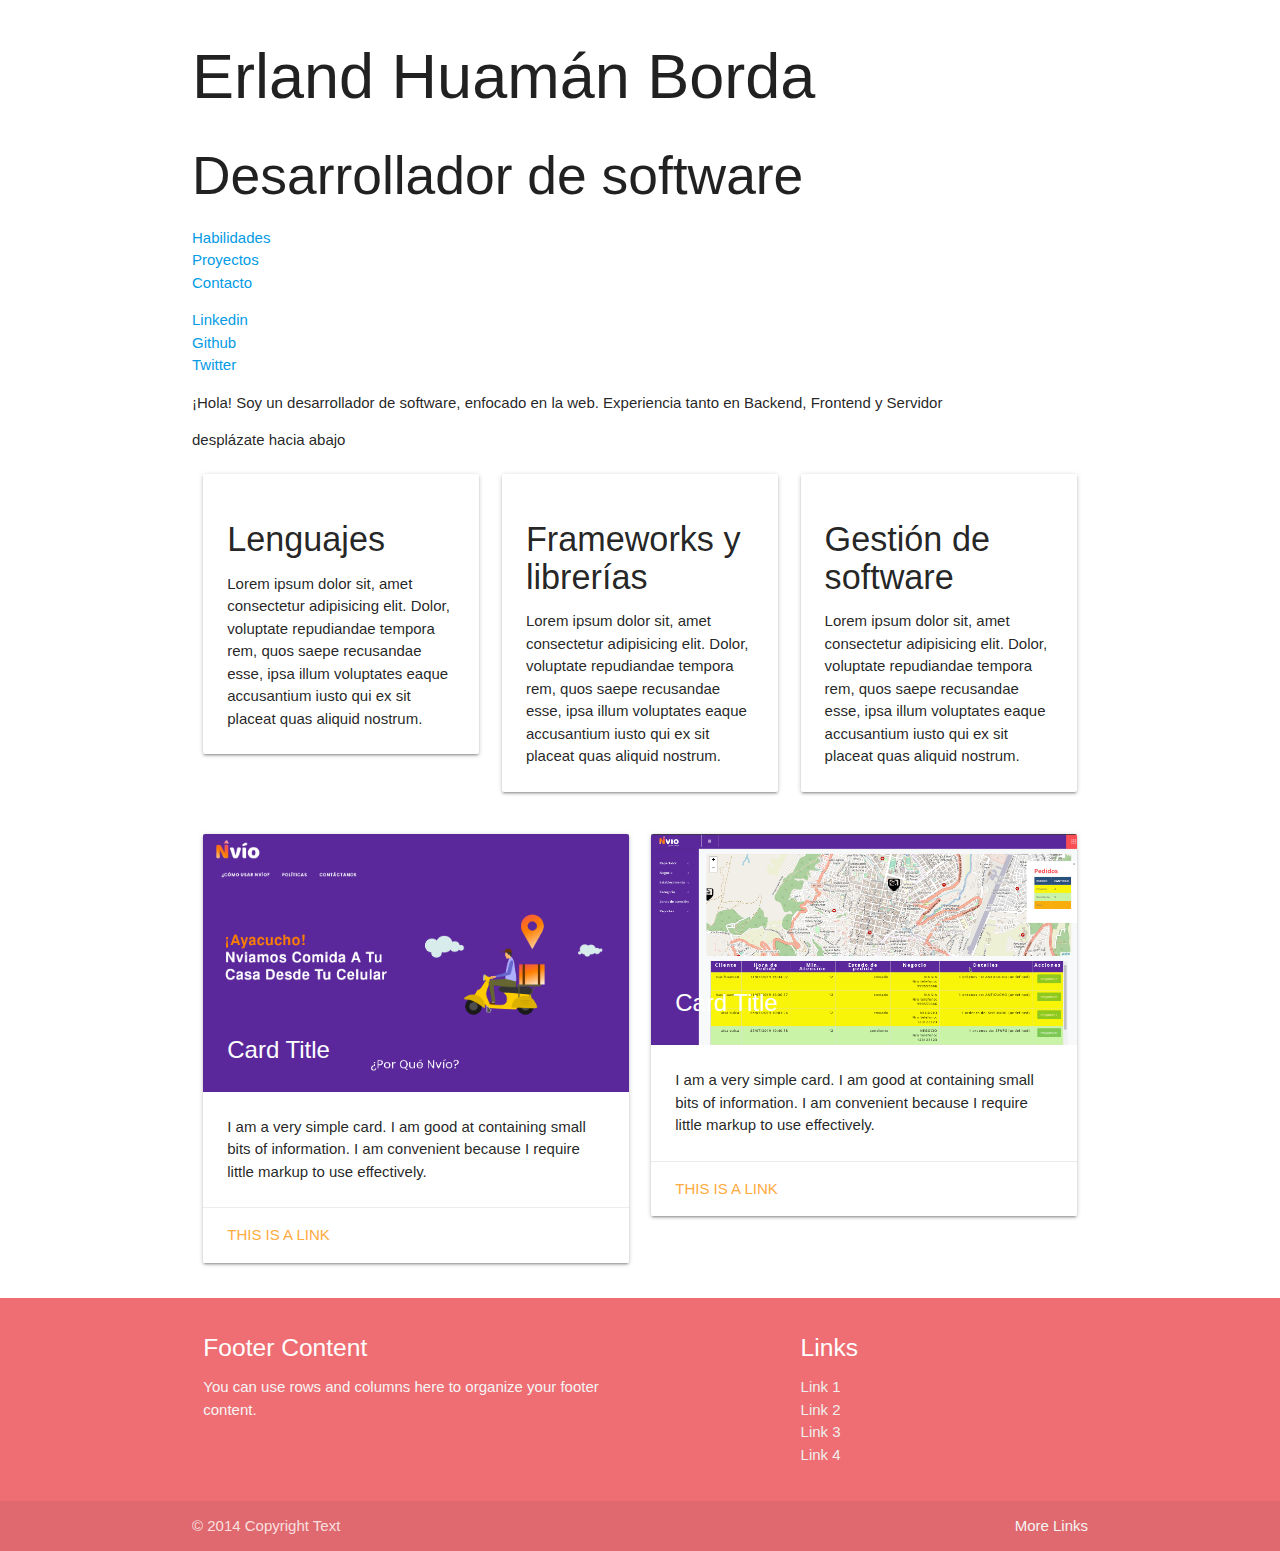
==== index2.html @ 6b4aa566 "nuevo" ====
<!DOCTYPE html>
<html lang="en">

<head>
  <meta charset="UTF-8">
  <meta name="viewport" content="width=device-width, initial-scale=1.0">
  <meta http-equiv="X-UA-Compatible" content="ie=edge">
  <link rel="stylesheet" href="https://cdnjs.cloudflare.com/ajax/libs/materialize/1.0.0/css/materialize.min.css">
  <title>Document</title>
</head>

<body>

  <section id="inicial" class="container">
    <h1>Erland Huamán Borda</h1>
    <h2>Desarrollador de software</h2>
    <ul class="">
      <li><a href="#habilidades" class="">Habilidades</a></li>
      <li><a href="#proyectos" class="">Proyectos</a></li>
      <li><a href="#contacto" class="">Contacto</a></li>
    </ul>
    <ul class="">
      <li><a href="" class="">Linkedin</a></li>
      <li><a href="" class="">Github</a></li>
      <li><a href="" class="">Twitter</a></li>
    </ul>
    <p class="">¡Hola! Soy un desarrollador de software, enfocado en la web. Experiencia tanto en
      Backend, Frontend y Servidor</p>
    <div class="chevron chevron-abajo"></div>
    <p class="scroll-down">desplázate hacia abajo</p>
  </section>

  <section id="habilidades" class="container">
    <div class="row">

      <div class="col s12 m4">
        <div class="card">
          <div class="card-image">
            <img src="" alt="">
            <span></span>
          </div>
          <div class="card-content">
            <h4>Lenguajes</h2>
              <p>Lorem ipsum dolor sit, amet consectetur adipisicing elit. Dolor, voluptate repudiandae tempora rem,
                quos saepe recusandae esse, ipsa illum voluptates eaque accusantium iusto qui ex sit placeat quas
                aliquid nostrum.</p>
          </div>
        </div>
      </div>

      <div class="col s12 m4">
        <div class="card">
          <div class="card-image">
            <img src="" alt="">
            <span></span>
          </div>
          <div class="card-content">
            <h4>Frameworks y librerías</h2>
              <p>Lorem ipsum dolor sit, amet consectetur adipisicing elit. Dolor, voluptate repudiandae tempora rem,
                quos saepe recusandae esse, ipsa illum voluptates eaque accusantium iusto qui ex sit placeat quas
                aliquid nostrum.</p>
          </div>
        </div>
      </div>

      <div class="col s12 m4">
        <div class="card">
          <div class="card-image">
            <img src="" alt="">
            <span></span>
          </div>
          <div class="card-content">
            <h4>Gestión de software</h2>
              <p>Lorem ipsum dolor sit, amet consectetur adipisicing elit. Dolor, voluptate repudiandae tempora rem,
                quos saepe recusandae esse, ipsa illum voluptates eaque accusantium iusto qui ex sit placeat quas
                aliquid nostrum.</p>
          </div>
        </div>
      </div>

    </div>
  </section>

  <section id="proyectos" class="container">
    <div class="row">

      <div class="col s12 m6">
        <div class="card">
          <div class="card-image">
            <a href="https://nvio.pe/">
              <img src="./assets/proyectos/nvio.pe.png">
              <span class="card-title">Card Title</span>
            </a>
          </div>
          <div class="card-content">
            <p>I am a very simple card. I am good at containing small bits of information.
              I am convenient because I require little markup to use effectively.</p>
          </div>
          <div class="card-action">
            <a href="#">This is a link</a>
          </div>
        </div>
      </div>

      <div class="col s12 m6">
        <div class="card">
          <div class="card-image">
            <a href="https://nvio.pe/">
              <img src="./assets/proyectos/dashboard.png">
              <span class="card-title">Card Title</span>
            </a>
          </div>
          <div class="card-content">
            <p>I am a very simple card. I am good at containing small bits of information.
              I am convenient because I require little markup to use effectively.</p>
          </div>
          <div class="card-action">
            <a href="#">This is a link</a>
          </div>
        </div>
      </div>

    </div>
  </section>

  <section id="contacto">

  </section>

  <footer class="page-footer">
    <div class="container">
      <div class="row">
        <div class="col l6 s12">
          <h5 class="white-text">Footer Content</h5>
          <p class="grey-text text-lighten-4">You can use rows and columns here to organize your footer content.</p>
        </div>
        <div class="col l4 offset-l2 s12">
          <h5 class="white-text">Links</h5>
          <ul>
            <li><a class="grey-text text-lighten-3" href="#!">Link 1</a></li>
            <li><a class="grey-text text-lighten-3" href="#!">Link 2</a></li>
            <li><a class="grey-text text-lighten-3" href="#!">Link 3</a></li>
            <li><a class="grey-text text-lighten-3" href="#!">Link 4</a></li>
          </ul>
        </div>
      </div>
    </div>
    <div class="footer-copyright">
      <div class="container">
        © 2014 Copyright Text
        <a class="grey-text text-lighten-4 right" href="#!">More Links</a>
      </div>
    </div>
  </footer>

</body>

</html>
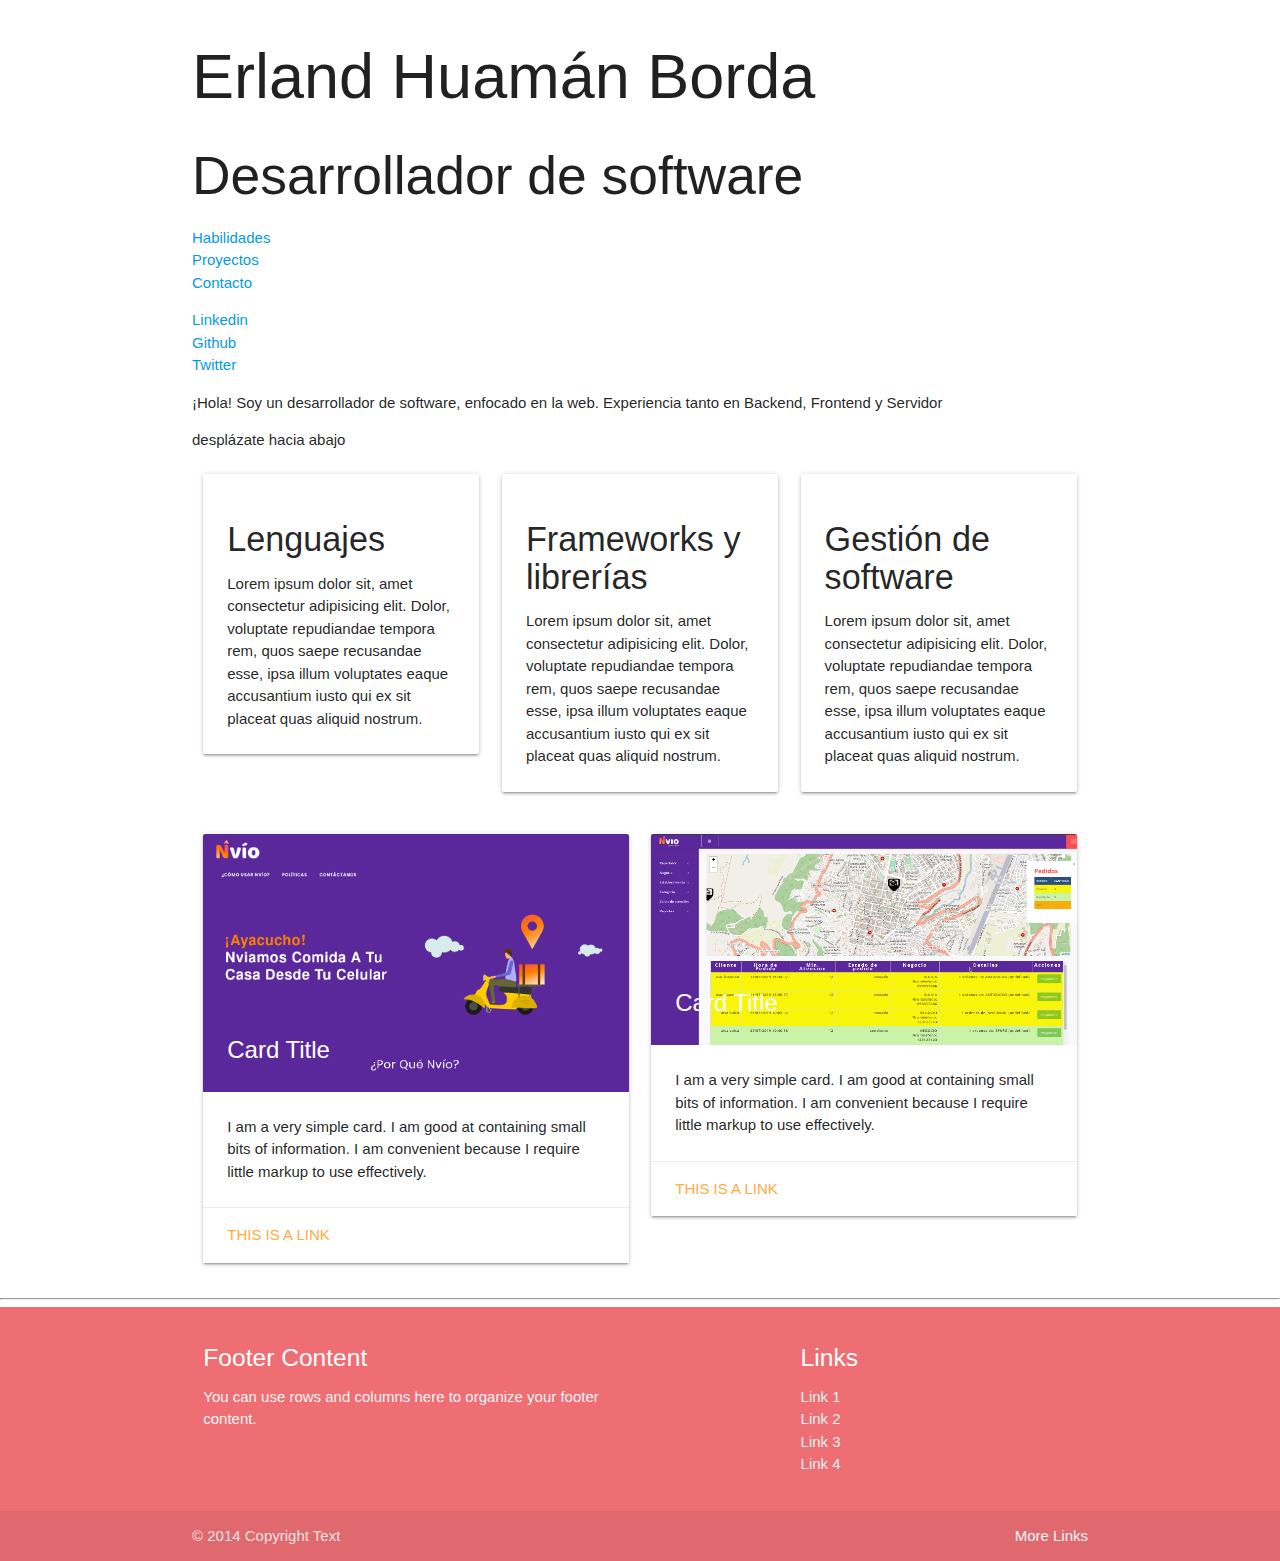
==== commit 2db87665: "contacto form" ====
--- a/index2.html
+++ b/index2.html
@@ -123,7 +123,13 @@
     </div>
   </section>
 
-  <section id="contacto">
+  <hr>
+
+  <section id="contacto" class="container">
+
+    <div class="inbound-form-wrapper" id="form_1667"
+      data-path="https://app.99inbound.com/i/98b17bf8-2220-45b7-a726-98d447c88433"
+      data-token="ypkxHgQza5eTR251cnsFOgtt"></div>
 
   </section>
 
@@ -155,4 +161,8 @@
 
 </body>
 
+
+<!-- Only include this once in your webpage -->
+<script type="text/javascript" src="https://app.99inbound.com/99inbound.js"></script>
+
 </html>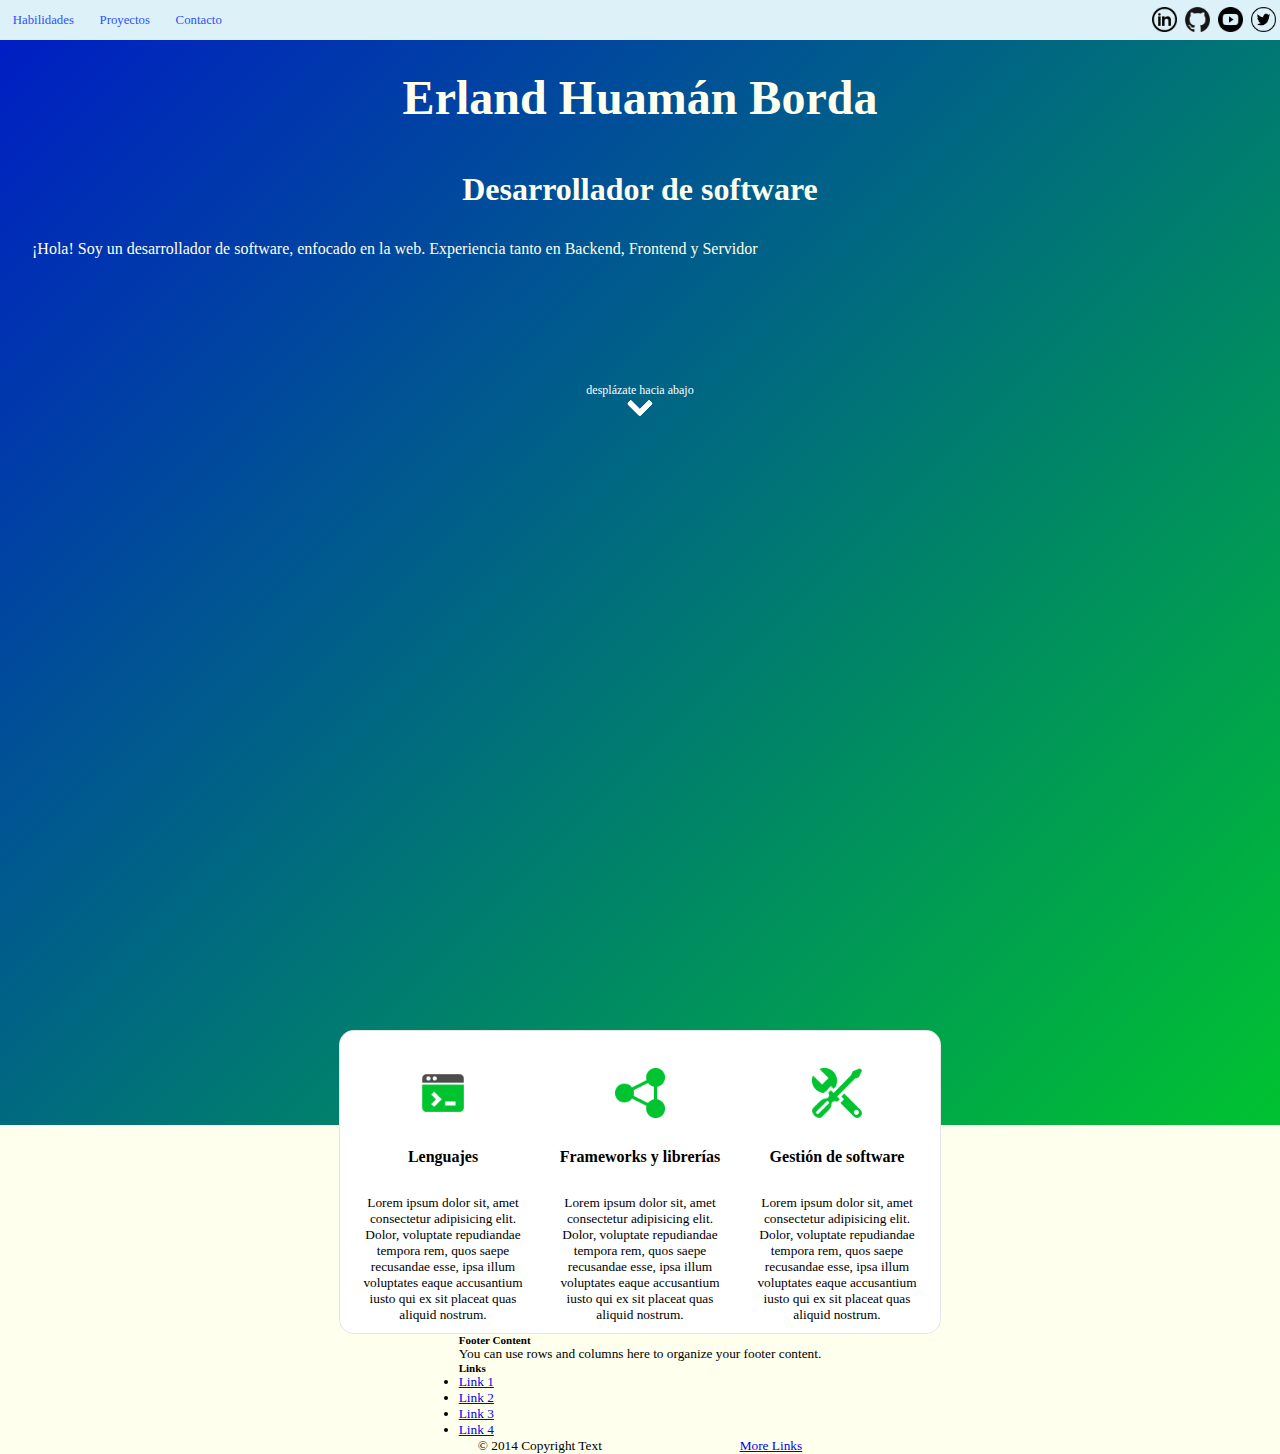
==== commit 5c66a832: "cambios" ====
--- a/index2.html
+++ b/index2.html
@@ -5,133 +5,170 @@
   <meta charset="UTF-8">
   <meta name="viewport" content="width=device-width, initial-scale=1.0">
   <meta http-equiv="X-UA-Compatible" content="ie=edge">
-  <link rel="stylesheet" href="https://cdnjs.cloudflare.com/ajax/libs/materialize/1.0.0/css/materialize.min.css">
+  <!-- <link rel="stylesheet" href="https://cdnjs.cloudflare.com/ajax/libs/materialize/1.0.0/css/materialize.min.css"> -->
+  <link rel="stylesheet" href="estilos2.css">
   <title>Document</title>
 </head>
 
 <body>
 
-  <section id="inicial" class="container">
-    <h1>Erland Huamán Borda</h1>
-    <h2>Desarrollador de software</h2>
-    <ul class="">
+  <nav class="menu">
+    <ul class="lista-habilidades">
       <li><a href="#habilidades" class="">Habilidades</a></li>
       <li><a href="#proyectos" class="">Proyectos</a></li>
       <li><a href="#contacto" class="">Contacto</a></li>
     </ul>
-    <ul class="">
-      <li><a href="" class="">Linkedin</a></li>
-      <li><a href="" class="">Github</a></li>
-      <li><a href="" class="">Twitter</a></li>
+    <ul class="lista-redes">
+      <li><a href="" class=""><img src="assets/redes/linkedin.png" alt="Linkedin"></a></li>
+      <li><a href="" class=""><img src="assets/redes/github.png" alt="Github"></a></li>
+      <li><a href="" class=""><img src="assets/redes/youtube.png" alt="Youtube"></a></li>
+      <li><a href="" class=""><img src="assets/redes/twitter.png" alt="Twitter"></a></li>
     </ul>
-    <p class="">¡Hola! Soy un desarrollador de software, enfocado en la web. Experiencia tanto en
-      Backend, Frontend y Servidor</p>
-    <div class="chevron chevron-abajo"></div>
-    <p class="scroll-down">desplázate hacia abajo</p>
-  </section>
-
-  <section id="habilidades" class="container">
-    <div class="row">
-
-      <div class="col s12 m4">
-        <div class="card">
-          <div class="card-image">
-            <img src="" alt="">
-            <span></span>
+  </nav>
+
+  <main>
+    <section id="inicial" class="container-fluid">
+      <h1>Erland Huamán Borda</h1>
+      <h2>Desarrollador de software</h2>
+      <p class="descripcion">¡Hola! Soy un desarrollador de software, enfocado en la web. Experiencia tanto en
+        Backend, Frontend y Servidor</p>
+      <div class="chevron chevron-abajo"></div>
+      <p class="scroll-down">desplázate hacia abajo</p>
+    </section>
+
+    <section id="habilidades" class="container">
+      <div class="card">
+        <div class="card-image">
+          <img src="assets/body-icons/programar.png" alt="Lenguajes">
+          <span></span>
+        </div>
+        <div class="card-content">
+          <h4>Lenguajes</h4>
+            <p>Lorem ipsum dolor sit, amet consectetur adipisicing elit. Dolor, voluptate repudiandae tempora rem,
+              quos saepe recusandae esse, ipsa illum voluptates eaque accusantium iusto qui ex sit placeat quas
+              aliquid nostrum.</p>
+        </div>
+      </div>
+      <div class="card">
+        <div class="card-image">
+          <img src="assets/body-icons/framework1.png" alt="Framework">
+          <span></span>
+        </div>
+        <div class="card-content">
+          <h4>Frameworks y librerías</h4>
+            <p>Lorem ipsum dolor sit, amet consectetur adipisicing elit. Dolor, voluptate repudiandae tempora rem,
+              quos saepe recusandae esse, ipsa illum voluptates eaque accusantium iusto qui ex sit placeat quas
+              aliquid nostrum.</p>
+        </div>
+      </div>
+      <div class="card">
+        <div class="card-image">
+          <img src="assets/body-icons/tools.png" alt="Herramientas">
+          <span></span>
+        </div>
+        <div class="card-content">
+          <h4>Gestión de software</h4>
+            <p>Lorem ipsum dolor sit, amet consectetur adipisicing elit. Dolor, voluptate repudiandae tempora rem,
+              quos saepe recusandae esse, ipsa illum voluptates eaque accusantium iusto qui ex sit placeat quas
+              aliquid nostrum.</p>
+        </div>
+      </div>
+    </section>
+
+    <section id="proyectos" class="container">
+      <!-- <div class="row">
+    
+          <div class="col s12 m6">
+            <div class="card">
+              <div class="card-image">
+                <a href="https://nvio.pe/">
+                  <img src="./assets/proyectos/nvio.pe.png">
+                  <span class="card-title">Card Title</span>
+                </a>
+              </div>
+              <div class="card-content">
+                <p>I am a very simple card. I am good at containing small bits of information.
+                  I am convenient because I require little markup to use effectively.</p>
+              </div>
+              <div class="card-action">
+                <a href="#">This is a link</a>
+              </div>
+            </div>
           </div>
-          <div class="card-content">
-            <h4>Lenguajes</h2>
-              <p>Lorem ipsum dolor sit, amet consectetur adipisicing elit. Dolor, voluptate repudiandae tempora rem,
-                quos saepe recusandae esse, ipsa illum voluptates eaque accusantium iusto qui ex sit placeat quas
-                aliquid nostrum.</p>
+    
+          <div class="col s12 m6">
+            <div class="card">
+              <div class="card-image">
+                <a href="https://nvio.pe/">
+                  <img src="./assets/proyectos/dashboard.png">
+                  <span class="card-title">Card Title</span>
+                </a>
+              </div>
+              <div class="card-content">
+                <p>I am a very simple card. I am good at containing small bits of information.
+                  I am convenient because I require little markup to use effectively.</p>
+              </div>
+              <div class="card-action">
+                <a href="#">This is a link</a>
+              </div>
+            </div>
           </div>
-        </div>
-      </div>
-
-      <div class="col s12 m4">
-        <div class="card">
-          <div class="card-image">
-            <img src="" alt="">
-            <span></span>
-          </div>
-          <div class="card-content">
-            <h4>Frameworks y librerías</h2>
-              <p>Lorem ipsum dolor sit, amet consectetur adipisicing elit. Dolor, voluptate repudiandae tempora rem,
-                quos saepe recusandae esse, ipsa illum voluptates eaque accusantium iusto qui ex sit placeat quas
-                aliquid nostrum.</p>
-          </div>
-        </div>
-      </div>
-
-      <div class="col s12 m4">
-        <div class="card">
-          <div class="card-image">
-            <img src="" alt="">
-            <span></span>
-          </div>
-          <div class="card-content">
-            <h4>Gestión de software</h2>
-              <p>Lorem ipsum dolor sit, amet consectetur adipisicing elit. Dolor, voluptate repudiandae tempora rem,
-                quos saepe recusandae esse, ipsa illum voluptates eaque accusantium iusto qui ex sit placeat quas
-                aliquid nostrum.</p>
-          </div>
-        </div>
-      </div>
-
-    </div>
-  </section>
-
-  <section id="proyectos" class="container">
-    <div class="row">
-
-      <div class="col s12 m6">
-        <div class="card">
-          <div class="card-image">
-            <a href="https://nvio.pe/">
-              <img src="./assets/proyectos/nvio.pe.png">
-              <span class="card-title">Card Title</span>
-            </a>
-          </div>
-          <div class="card-content">
-            <p>I am a very simple card. I am good at containing small bits of information.
-              I am convenient because I require little markup to use effectively.</p>
-          </div>
-          <div class="card-action">
-            <a href="#">This is a link</a>
-          </div>
-        </div>
-      </div>
-
-      <div class="col s12 m6">
-        <div class="card">
-          <div class="card-image">
-            <a href="https://nvio.pe/">
-              <img src="./assets/proyectos/dashboard.png">
-              <span class="card-title">Card Title</span>
-            </a>
-          </div>
-          <div class="card-content">
-            <p>I am a very simple card. I am good at containing small bits of information.
-              I am convenient because I require little markup to use effectively.</p>
-          </div>
-          <div class="card-action">
-            <a href="#">This is a link</a>
-          </div>
-        </div>
-      </div>
-
-    </div>
-  </section>
-
-  <hr>
-
-  <section id="contacto" class="container">
-
-    <div class="inbound-form-wrapper" id="form_1667"
-      data-path="https://app.99inbound.com/i/98b17bf8-2220-45b7-a726-98d447c88433"
-      data-token="ypkxHgQza5eTR251cnsFOgtt"></div>
-
-  </section>
+    
+        </div> -->
+    </section>
+
+    <section id="contacto">
+
+    </section>
+
+    <section id="proyectos" class="container">
+      <!-- <div class="row">
+      
+            <div class="col s12 m6">
+              <div class="card">
+                <div class="card-image">
+                  <a href="https://nvio.pe/">
+                    <img src="./assets/proyectos/nvio.pe.png">
+                    <span class="card-title">Card Title</span>
+                  </a>
+                </div>
+                <div class="card-content">
+                  <p>I am a very simple card. I am good at containing small bits of information.
+                    I am convenient because I require little markup to use effectively.</p>
+                </div>
+                <div class="card-action">
+                  <a href="#">This is a link</a>
+                </div>
+              </div>
+            </div>
+      
+            <div class="col s12 m6">
+              <div class="card">
+                <div class="card-image">
+                  <a href="https://nvio.pe/">
+                    <img src="./assets/proyectos/dashboard.png">
+                    <span class="card-title">Card Title</span>
+                  </a>
+                </div>
+                <div class="card-content">
+                  <p>I am a very simple card. I am good at containing small bits of information.
+                    I am convenient because I require little markup to use effectively.</p>
+                </div>
+                <div class="card-action">
+                  <a href="#">This is a link</a>
+                </div>
+              </div>
+            </div>
+      
+          </div> -->
+    </section>
+
+    <section id="contacto">
+
+    </section>
+  </main>
+
+
 
   <footer class="page-footer">
     <div class="container">
@@ -161,8 +198,4 @@
 
 </body>
 
-
-<!-- Only include this once in your webpage -->
-<script type="text/javascript" src="https://app.99inbound.com/99inbound.js"></script>
-
 </html>--- a/estilos2.css
+++ b/estilos2.css
@@ -0,0 +1,226 @@
+* {
+    margin: 0;
+    padding: 0;
+}
+
+body {
+    font-size: 10pt;
+    background-color: #ffffee;
+
+}
+
+h1 {
+    padding: 30px;
+    font-size: 3rem;
+    align-self: center;
+    color: #ffffee;
+    margin-bottom: 0rem;
+}
+
+h2 {
+    font-size: 2rem;
+    align-self: center;
+    color: #ffffee;
+    margin: 1rem 0;
+}
+
+main {
+    margin-top: 40px;
+}
+
+#inicial {
+    display: flex;
+    flex-direction: column;
+    background: rgb(0, 30, 196);
+    background: linear-gradient(135deg, rgba(0, 30, 196, 1) 0%, rgba(0, 195, 48, 1) 100%, rgba(15, 221, 87, 1) 100%);
+    height: calc(125vh - 40px);
+}
+
+.menu {
+    display: flex;
+    justify-content: space-between;
+    background-color: rgba(220, 242, 248, 1);
+    position: fixed;
+    top: 0;
+    height: 40px;
+    width: 100%;
+    z-index: 9999999;
+}
+
+.menu li {
+    list-style: none;
+}
+
+.menu li a {
+    text-decoration: none;
+}
+
+
+.lista-habilidades {
+    align-self: center;
+    display: flex;
+    flex-direction: row;
+    justify-content: space-around;
+    max-width: 800px;
+    align-self: center
+}
+
+.lista-habilidades li {
+    margin: 10px 0px;
+    font-size: 0.8rem;
+    color: rgba(0, 140, 255, 1);
+    padding: 0em 1em 0em 1em;
+}
+
+.lista-habilidades a {
+    color: rgba(48, 79, 254, 1);
+}
+
+.lista-habilidades a:hover {
+    text-shadow: 0px 0px 2px rgba(0, 167, 116, 1);
+}
+
+.lista-redes {
+    display: flex;
+    flex-direction: row;
+    justify-content: space-around;
+    max-width: 800px;
+    align-self: center
+}
+
+.lista-redes li {
+    font-size: 0.5rem;
+    color: #ece1e1;
+    padding: 0em 0.5em 0em 0.5em;
+}
+
+.lista-redes img {
+    height: 25px;
+    transition: all .1s ease-in-out;
+}
+
+.lista-redes img:hover {
+    transform: scale(1.1)
+}
+
+.container {
+    max-width: 600px;
+    margin: auto;
+    display: flex;
+    justify-content: space-evenly;
+}
+
+.container-fluid{
+    width: 100%;
+    display: flex;
+}
+
+#habilidades {
+    margin-top: -95px;
+    background-color: #ffffff;
+    border-radius: 15px;
+    border: 0.5px solid rgba(173, 169, 187, 0.3);
+}
+
+.descripcion {
+    padding: 1em 2em;
+    font-size: 1rem;
+    color: #ffffee;
+}
+
+.card {
+    width: 28%;
+    padding: 10px;
+    display: flex;
+    flex-direction: column;
+}
+
+.card-image {
+    align-self: center;
+    padding: 2em;
+    width: 50px;
+}
+
+.card-image img {
+    width: 100%;
+}
+
+.card-content {
+    align-self: center;
+    text-align: center;
+}
+
+.card-content h4 {
+    /* color:  rgba(0, 195, 48, 1); */
+    font-size: 1rem;
+    padding: 0em 0em 1.8em 0em;
+}
+
+.chevron {
+    margin-top: 120px;
+    border-style: solid;
+    border-width: 0.5em 0.5em 0 0;
+    border-radius: 15%;
+    border-color: #ffffff;
+    height: 1.0em;
+    position: relative;
+    transform: rotate(135deg);
+    vertical-align: top;
+    width: 1.0em;
+    align-self: center;
+    justify-self: center;
+}
+
+.chevron-abajo {
+    -webkit-animation: mover 1s infinite alternate;
+    animation: mover 1s infinite alternate;
+}
+
+@keyframes mover {
+    0% {
+        transform: translateY(0) rotate(135deg);
+    }
+
+    100% {
+        transform: translateY(-10px) rotate(135deg);
+    }
+}
+
+@-webkit-keyframes mover {
+    0% {
+        transform: translateY(0) rotate(135deg);
+    }
+
+    100% {
+        transform: translateY(-10px) rotate(135deg);
+    }
+}
+
+.scroll-down {
+    margin: -30px 0px;
+    text-align: center;
+    color: #ffffff;
+    font-size: 0.9em;
+    -webkit-animation: scrollP 1s infinite alternate;
+    animation: scrollP 1s infinite alternate;
+}
+
+@keyframes scrollP {
+    0% {
+        transform: translateY(0)
+    }
+
+    100% {
+        transform: translateY(-10px)
+    }
+}
+
+@-webkit-keyframes scrollP {
+    0% {
+        transform: translateY(0)
+    }
+
+    100% {
+        transform: translateY(-10px)
+    }
+}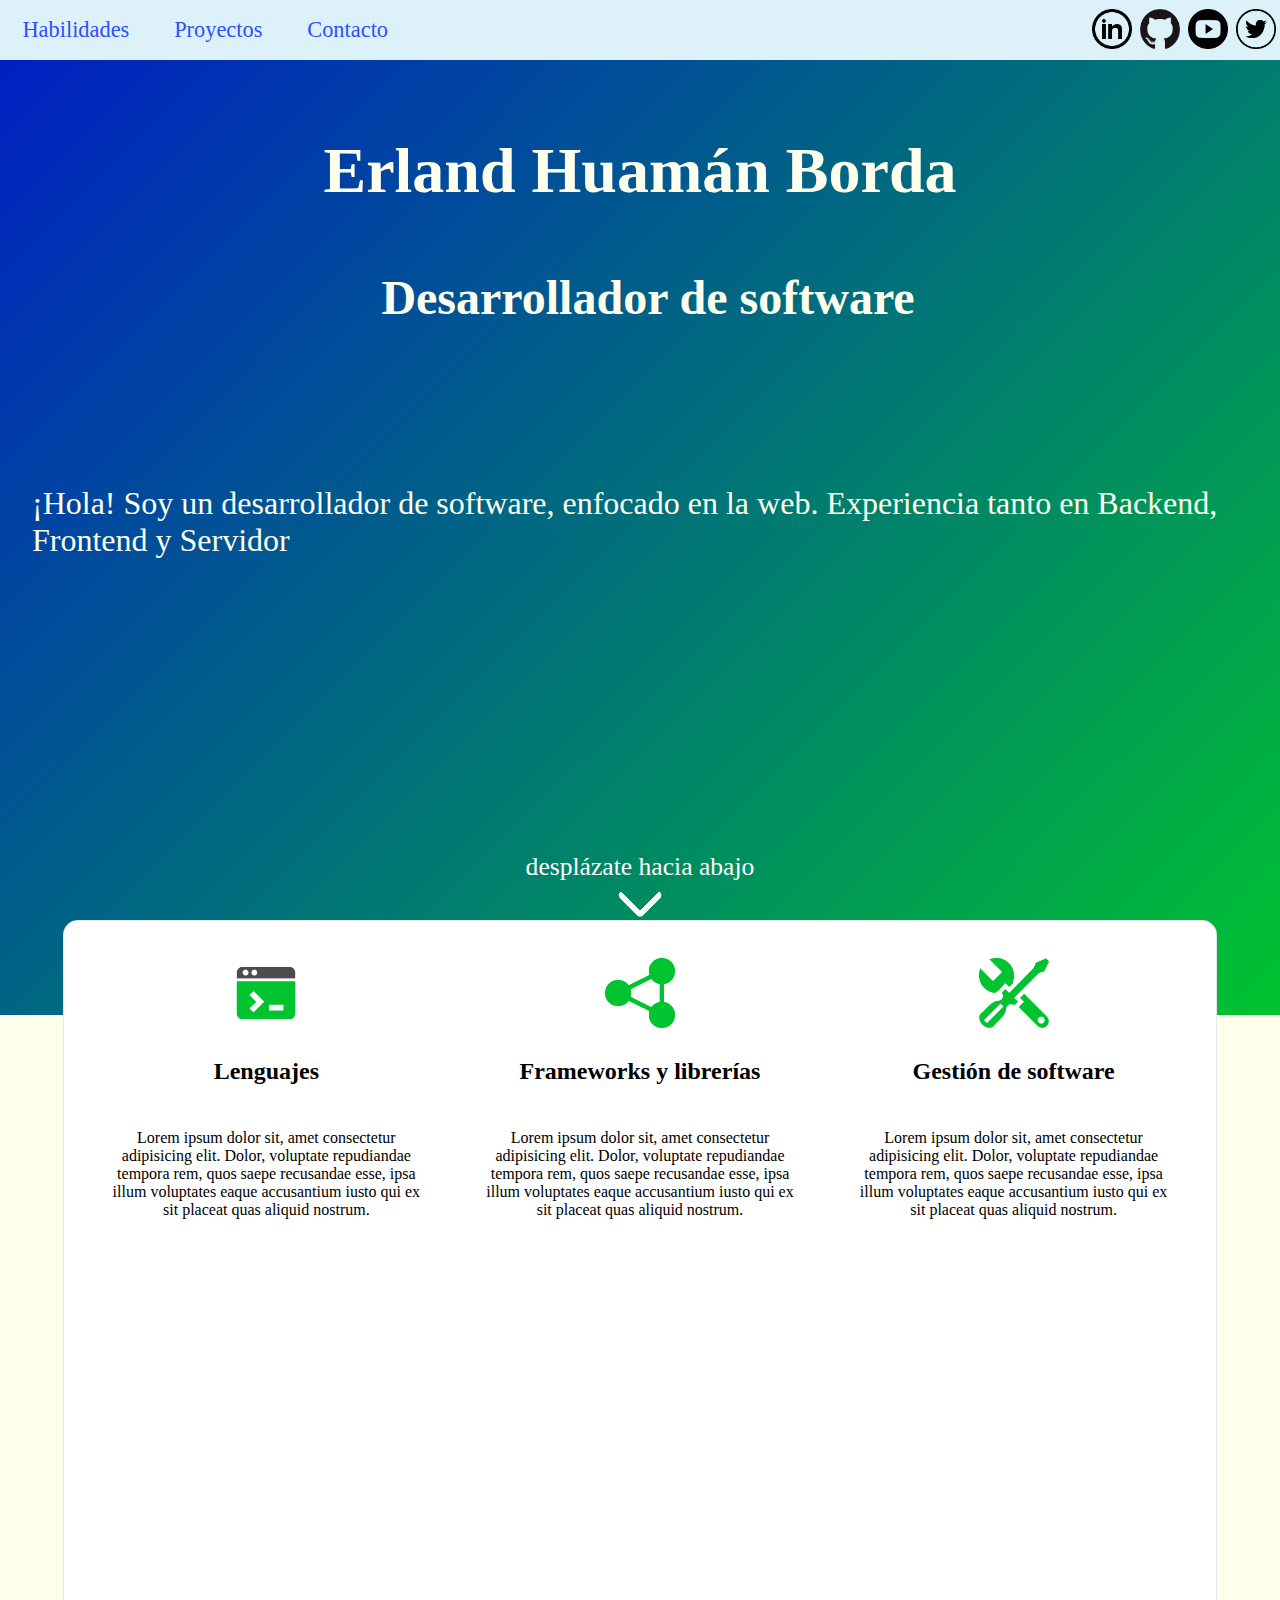
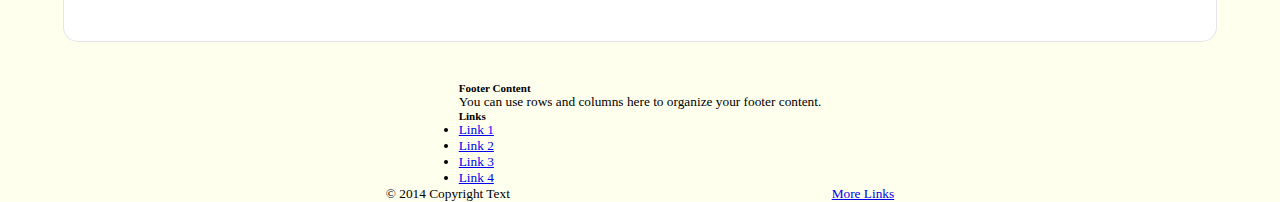
==== commit df082134: "scroll start" ====
--- a/index2.html
+++ b/index2.html
@@ -13,6 +13,9 @@
 <body>
 
   <nav class="menu">
+    <!-- <span class="navbar-toggle" id="js-navbar-toggle">
+      <i class="fas fa-bars"></i>
+    </span> -->
     <ul class="lista-habilidades">
       <li><a href="#habilidades" class="">Habilidades</a></li>
       <li><a href="#proyectos" class="">Proyectos</a></li>
@@ -26,14 +29,17 @@
     </ul>
   </nav>
 
+
   <main>
     <section id="inicial" class="container-fluid">
       <h1>Erland Huamán Borda</h1>
       <h2>Desarrollador de software</h2>
       <p class="descripcion">¡Hola! Soy un desarrollador de software, enfocado en la web. Experiencia tanto en
         Backend, Frontend y Servidor</p>
-      <div class="chevron chevron-abajo"></div>
-      <p class="scroll-down">desplázate hacia abajo</p>
+      <div id="scrollDown">
+        <div class="chevron chevron-abajo"></div>
+        <p class="scroll-down">desplázate hacia abajo</p>
+      </div>
     </section>
 
     <section id="habilidades" class="container">
@@ -196,6 +202,9 @@
     </div>
   </footer>
 
+  <script src="portafolio.js">
+  </script>
+
 </body>
 
 </html>--- a/estilos2.css
+++ b/estilos2.css
@@ -7,33 +7,6 @@
     font-size: 10pt;
     background-color: #ffffee;
 
-}
-
-h1 {
-    padding: 30px;
-    font-size: 3rem;
-    align-self: center;
-    color: #ffffee;
-    margin-bottom: 0rem;
-}
-
-h2 {
-    font-size: 2rem;
-    align-self: center;
-    color: #ffffee;
-    margin: 1rem 0;
-}
-
-main {
-    margin-top: 40px;
-}
-
-#inicial {
-    display: flex;
-    flex-direction: column;
-    background: rgb(0, 30, 196);
-    background: linear-gradient(135deg, rgba(0, 30, 196, 1) 0%, rgba(0, 195, 48, 1) 100%, rgba(15, 221, 87, 1) 100%);
-    height: calc(125vh - 40px);
 }
 
 .menu {
@@ -42,7 +15,7 @@
     background-color: rgba(220, 242, 248, 1);
     position: fixed;
     top: 0;
-    height: 40px;
+    height: 60px;
     width: 100%;
     z-index: 9999999;
 }
@@ -54,7 +27,6 @@
 .menu li a {
     text-decoration: none;
 }
-
 
 .lista-habilidades {
     align-self: center;
@@ -66,8 +38,8 @@
 }
 
 .lista-habilidades li {
-    margin: 10px 0px;
-    font-size: 0.8rem;
+    margin: 1em 0px;
+    font-size: 1.4rem;
     color: rgba(0, 140, 255, 1);
     padding: 0em 1em 0em 1em;
 }
@@ -78,6 +50,12 @@
 
 .lista-habilidades a:hover {
     text-shadow: 0px 0px 2px rgba(0, 167, 116, 1);
+}
+
+@media screen and (max-width: 675px) {
+    .lista-habilidades {
+        display: none;
+    }
 }
 
 .lista-redes {
@@ -95,78 +73,79 @@
 }
 
 .lista-redes img {
-    height: 25px;
+    height: 40px;
     transition: all .1s ease-in-out;
 }
 
 .lista-redes img:hover {
-    transform: scale(1.1)
-}
-
-.container {
-    max-width: 600px;
-    margin: auto;
-    display: flex;
-    justify-content: space-evenly;
-}
-
-.container-fluid{
-    width: 100%;
-    display: flex;
-}
-
-#habilidades {
-    margin-top: -95px;
-    background-color: #ffffff;
-    border-radius: 15px;
-    border: 0.5px solid rgba(173, 169, 187, 0.3);
+    transform: scale(1.2)
+}
+
+@media screen and (max-width: 675px) {
+    .menu {
+        flex-direction: column;
+    }
+
+    .lista-redes {
+        align-self: center;
+        padding: 10px 0em;
+    }
+}
+
+h1 {
+    padding: 30px;
+    font-size: 4rem;
+    align-self: center;
+    color: #ffffee;
+    margin: 4rem 0rem 0rem 0rem;
+}
+
+h2 {
+    font-size: 3rem;
+    align-self: center;
+    color: #ffffee;
+    margin: 2rem 0rem 0rem 1rem;
+}
+
+main {
+    margin-top: 40px;
+}
+
+#inicial {
+    display: flex;
+    flex-direction: column;
+    background: rgb(0, 30, 196);
+    background: linear-gradient(135deg, rgba(0, 30, 196, 1) 0%, rgba(0, 195, 48, 1) 100%, rgba(15, 221, 87, 1) 100%);
+    height: calc(115vh - 60px);
+    /* height: calc(100vh - 40px); */
 }
 
 .descripcion {
-    padding: 1em 2em;
-    font-size: 1rem;
+    padding: 5em 1em;
+    font-size: 2rem;
     color: #ffffee;
 }
 
-.card {
-    width: 28%;
-    padding: 10px;
+#scrollDown {
     display: flex;
     flex-direction: column;
 }
 
-.card-image {
-    align-self: center;
-    padding: 2em;
-    width: 50px;
-}
-
-.card-image img {
-    width: 100%;
-}
-
-.card-content {
-    align-self: center;
-    text-align: center;
-}
-
-.card-content h4 {
-    /* color:  rgba(0, 195, 48, 1); */
-    font-size: 1rem;
-    padding: 0em 0em 1.8em 0em;
+#scrollDown:hover {
+    cursor: pointer;
 }
 
 .chevron {
-    margin-top: 120px;
+    margin-top: 160px;
     border-style: solid;
     border-width: 0.5em 0.5em 0 0;
     border-radius: 15%;
     border-color: #ffffff;
-    height: 1.0em;
+    height: 2.0em;
     position: relative;
     transform: rotate(135deg);
     vertical-align: top;
-    width: 1.0em;
+    width: 2.0em;
     align-self: center;
     justify-self: center;
 }
@@ -182,7 +161,7 @@
     }
 
     100% {
-        transform: translateY(-10px) rotate(135deg);
+        transform: translateY(-25px) rotate(135deg);
     }
 }
 
@@ -192,15 +171,15 @@
     }
 
     100% {
-        transform: translateY(-10px) rotate(135deg);
+        transform: translateY(-25px) rotate(135deg);
     }
 }
 
 .scroll-down {
-    margin: -30px 0px;
+    margin: -60px 0px;
     text-align: center;
     color: #ffffff;
-    font-size: 0.9em;
+    font-size: 1.6rem;
     -webkit-animation: scrollP 1s infinite alternate;
     animation: scrollP 1s infinite alternate;
 }
@@ -211,7 +190,7 @@
     }
 
     100% {
-        transform: translateY(-10px)
+        transform: translateY(-25px)
     }
 }
 
@@ -221,6 +200,69 @@
     }
 
     100% {
-        transform: translateY(-10px)
-    }
+        transform: translateY(-25px)
+    }
+}
+
+@media screen and (max-width: 675px) {
+    h1 {
+        margin: 2rem 0 0 0;
+    }
+
+    h2 {
+        margin: 1rem 0 0 0;
+    }
+
+    .descripcion {
+        padding: 3em 1em;
+    }
+}
+
+.container {
+    max-width: 1200px;
+    width: 90%;
+    margin: auto;
+    display: flex;
+    justify-content: space-evenly;
+}
+
+.container-fluid{
+    width: 100%;
+    display: flex;
+}
+
+#habilidades {
+    margin: -95px auto 40px auto;
+    background-color: #ffffff;
+    border-radius: 15px;
+    border: 0.5px solid rgba(173, 169, 187, 0.3);
+    height: 80vh;    
+}
+
+.card {
+    width: 28%;
+    padding: 10px;
+    display: flex;
+    flex-direction: column;
+}
+
+.card-image {
+    align-self: center;
+    padding: 2em;
+    width: 70px;
+}
+
+.card-image img {
+    width: 100%;
+}
+
+.card-content h4 {
+    font-size: 1.5rem;
+    padding: 0em 0em 1.8em 0em;
+}
+
+.card-content {
+    align-self: center;
+    text-align: center;
+    font-size: 1rem
 }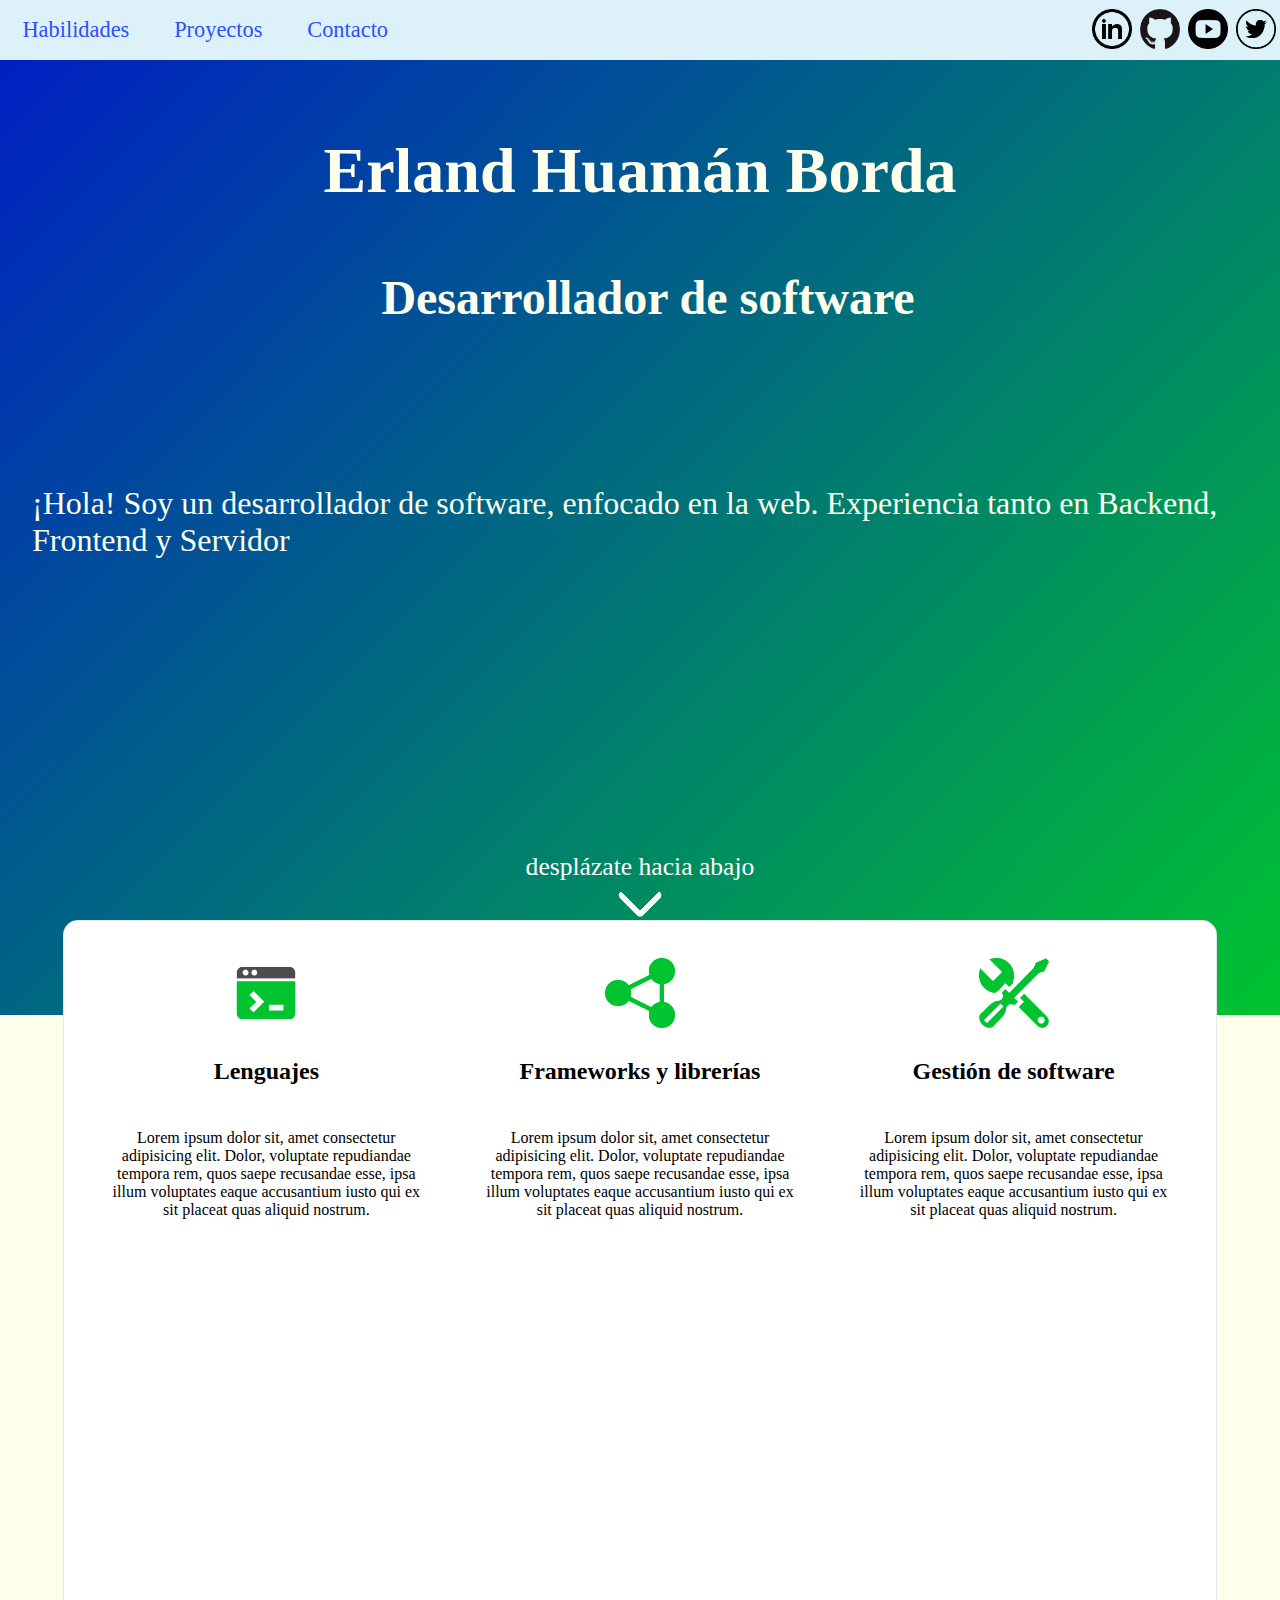
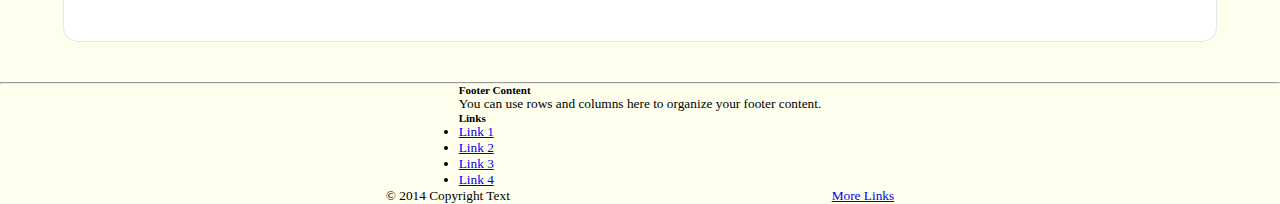
==== commit fc25e360: "merge" ====
--- a/index2.html
+++ b/index2.html
@@ -175,6 +175,15 @@
   </main>
 
 
+  <hr>
+
+  <section id="contacto" class="container">
+
+    <div class="inbound-form-wrapper" id="form_1667"
+      data-path="https://app.99inbound.com/i/98b17bf8-2220-45b7-a726-98d447c88433"
+      data-token="ypkxHgQza5eTR251cnsFOgtt"></div>
+
+  </section>
 
   <footer class="page-footer">
     <div class="container">
@@ -207,4 +216,8 @@
 
 </body>
 
+
+<!-- Only include this once in your webpage -->
+<script type="text/javascript" src="https://app.99inbound.com/99inbound.js"></script>
+
 </html>--- a/estilos2.css
+++ b/estilos2.css
@@ -265,4 +265,8 @@
     align-self: center;
     text-align: center;
     font-size: 1rem
+}
+
+.inbound-form-wrapper {
+    width: 80%;
 }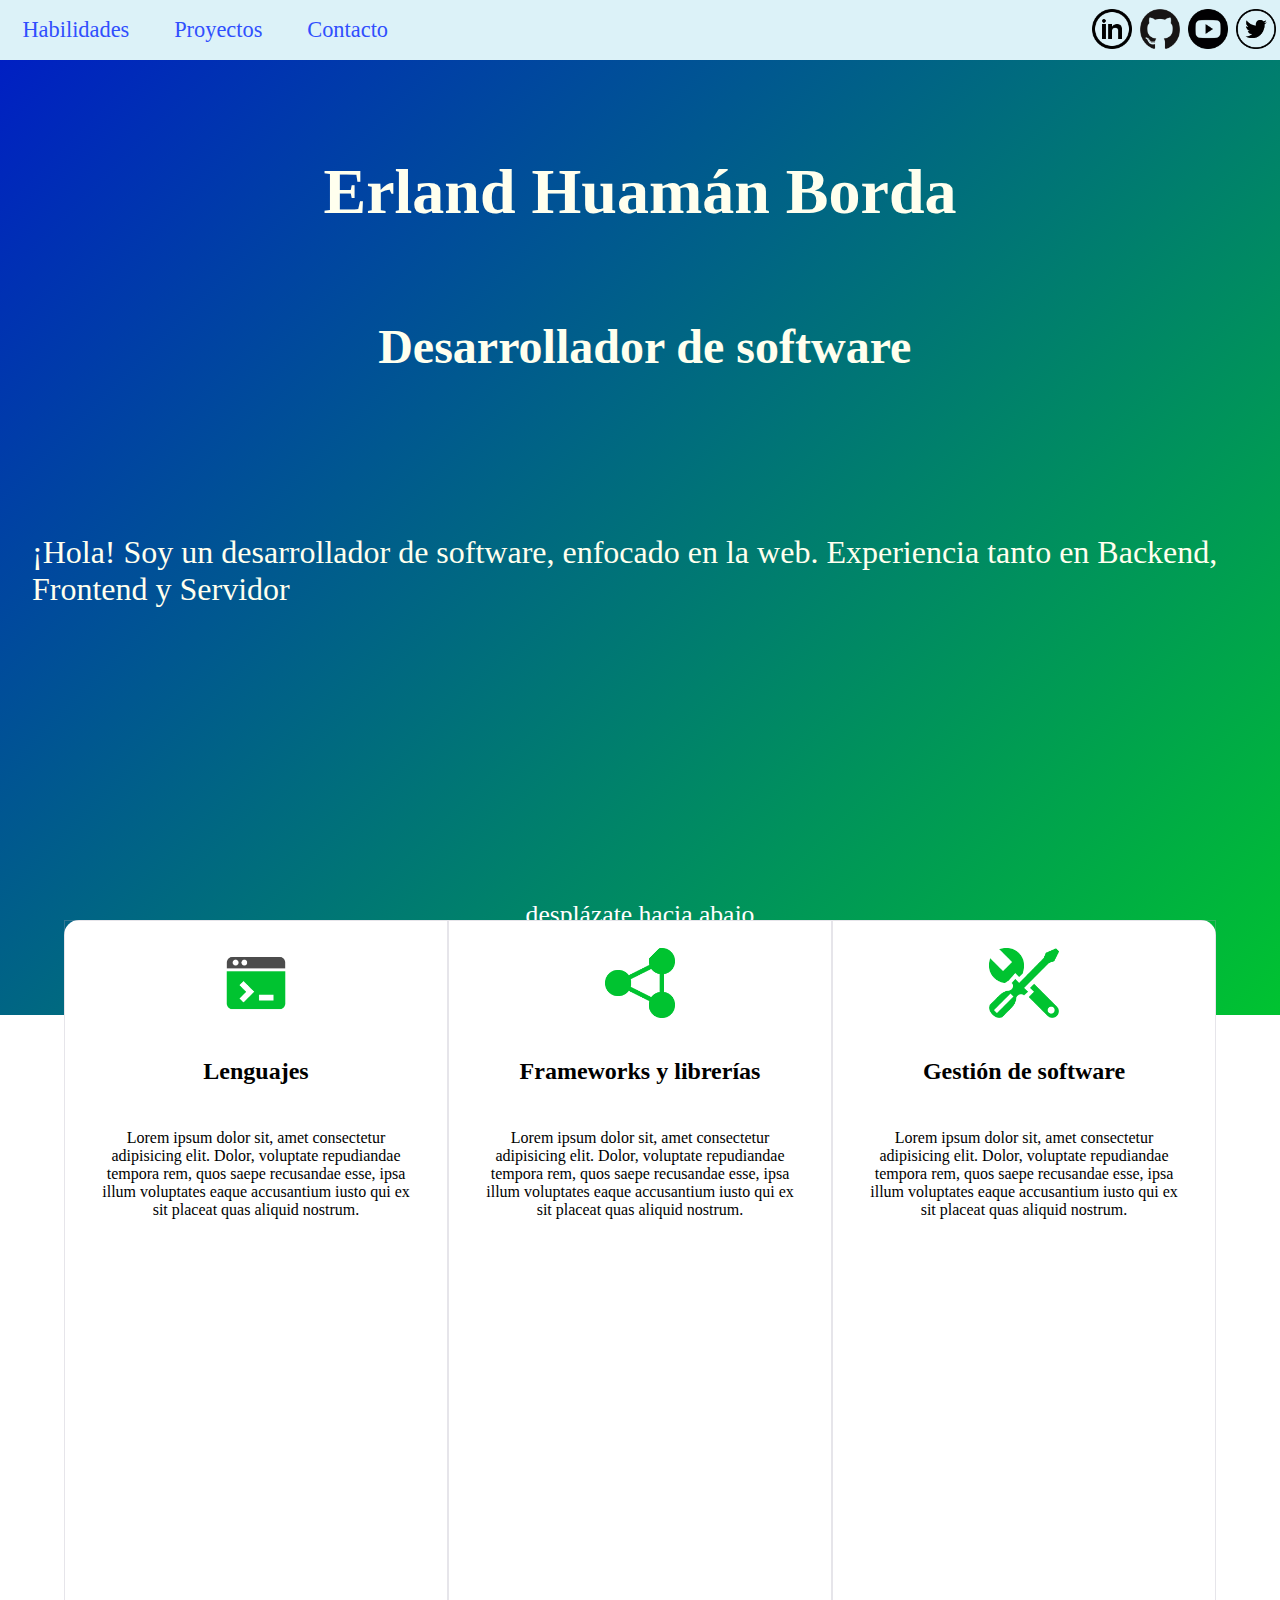
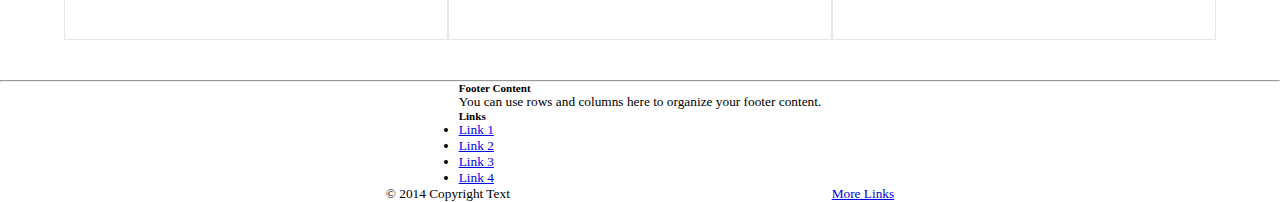
==== commit e0f11598: "responseive navbar" ====
--- a/index2.html
+++ b/index2.html
@@ -13,9 +13,11 @@
 <body>
 
   <nav class="menu">
-    <!-- <span class="navbar-toggle" id="js-navbar-toggle">
-      <i class="fas fa-bars"></i>
-    </span> -->
+    <div class="burger">
+      <div class="line1"></div>
+      <div class="line2"></div>
+      <div class="line3"></div>
+    </div>
     <ul class="lista-habilidades">
       <li><a href="#habilidades" class="">Habilidades</a></li>
       <li><a href="#proyectos" class="">Proyectos</a></li>
--- a/estilos2.css
+++ b/estilos2.css
@@ -5,7 +5,7 @@
 
 body {
     font-size: 10pt;
-    background-color: #ffffee;
+    background-color: #ffffff;
 
 }
 
@@ -28,6 +28,29 @@
     text-decoration: none;
 }
 
+.burger {
+    margin: 8px 3px;
+    display: none;
+}
+
+.burger:hover {
+    cursor: pointer;
+}
+
+.burger div {
+    width: 30px;
+    height: 5px;
+    background: rgba(48, 79, 254, 1);
+    margin: 7px;
+    transition: transform 0.5s ease;
+}
+
+@media screen and (max-width: 675px) {
+    .burger {
+        display: inline;
+    }
+}
+
 .lista-habilidades {
     align-self: center;
     display: flex;
@@ -54,8 +77,36 @@
 
 @media screen and (max-width: 675px) {
     .lista-habilidades {
-        display: none;
-    }
+        padding-top: 2em;
+        position: absolute;
+        display: flex;
+        flex-direction: column;
+        justify-content: flex-start;
+        align-items: center;
+        left: 0px;
+        height: calc(100vh - 60px);
+        top: 60px;
+        width: 60%;
+        background: #fefefe;
+        transform: translateX(-100%);
+        transition: transform 0.5s ease;
+    }
+}
+
+.burger-active {
+    transform: translateX(0%);
+}
+
+.burger-toggle .line1 {
+    transform: rotate(45deg) translate(5px, 12px)
+}
+
+.burger-toggle .line2 {
+    opacity: 0;
+}
+
+.burger-toggle .line3 {
+    transform: rotate(-45deg) translate(5px, -12px)
 }
 
 .lista-redes {
@@ -88,12 +139,13 @@
 
     .lista-redes {
         align-self: center;
-        padding: 10px 0em;
+        padding-bottom: 8px;
+        margin-top: -8rem;
     }
 }
 
 h1 {
-    padding: 30px;
+    padding: 0.8em;
     font-size: 4rem;
     align-self: center;
     color: #ffffee;
@@ -104,7 +156,8 @@
     font-size: 3rem;
     align-self: center;
     color: #ffffee;
-    margin: 2rem 0rem 0rem 1rem;
+    /* margin: 2rem 0rem 0rem 1rem; */
+    margin: 0.8em 0em 0em 0.2em;
 }
 
 main {
@@ -235,15 +288,14 @@
     margin: -95px auto 40px auto;
     background-color: #ffffff;
     border-radius: 15px;
-    border: 0.5px solid rgba(173, 169, 187, 0.3);
     height: 80vh;    
 }
 
 .card {
-    width: 28%;
-    padding: 10px;
+    width: calc(100% / 3);
     display: flex;
     flex-direction: column;
+    border: 0.5px solid rgba(173, 169, 187, 0.3)
 }
 
 .card-image {
@@ -264,7 +316,8 @@
 .card-content {
     align-self: center;
     text-align: center;
-    font-size: 1rem
+    font-size: 1rem;
+    padding: 10px 30px;
 }
 
 .inbound-form-wrapper {
